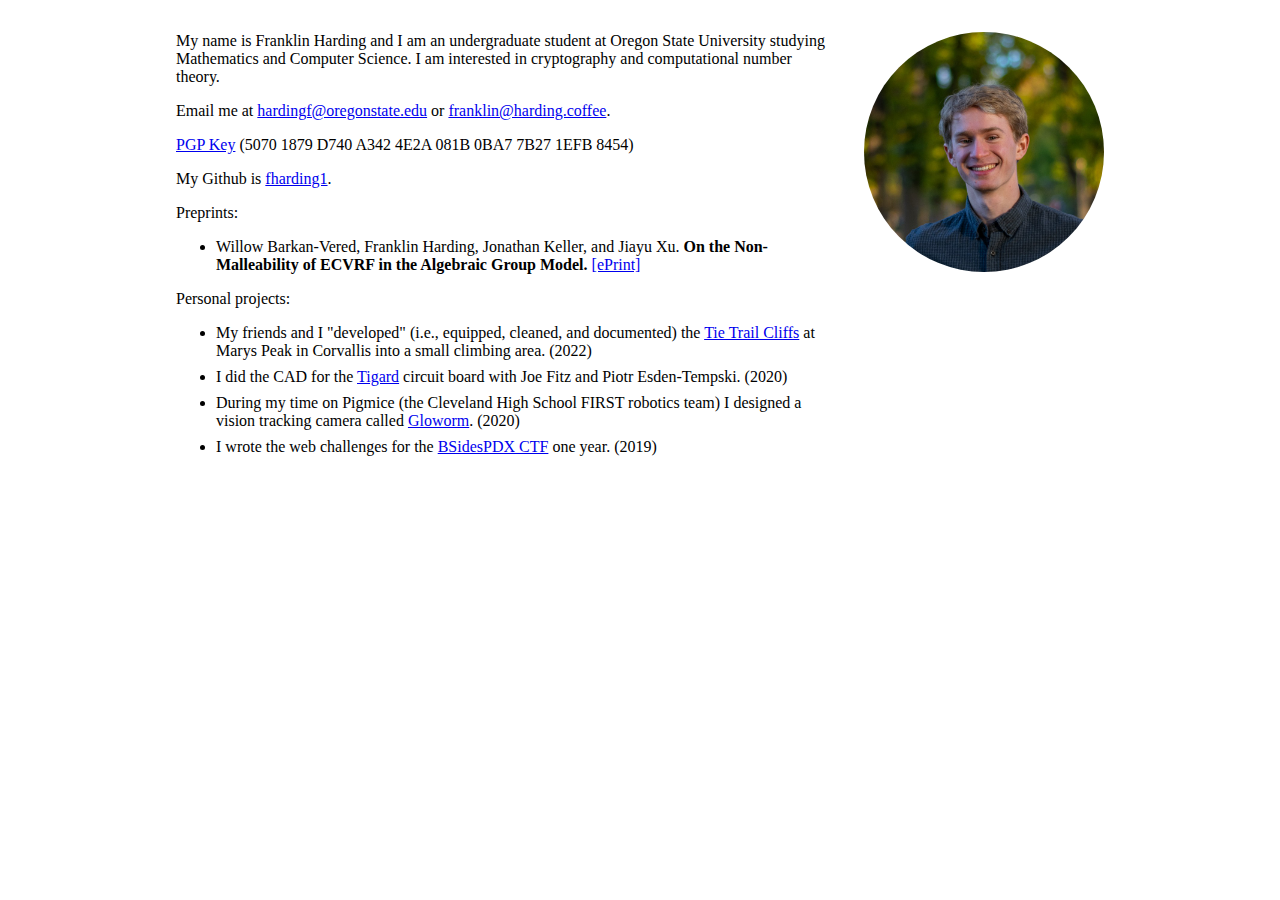
==== index.html @ e76bee60 "Add non-malleability paper" ====
<!DOCTYPE html>
<html lang="en">

<head>
	<title>Franklin Harding</title>
	<meta name="viewport" content="width=device-width, initial-scale=1.0">

	<style>
		.profile {
			display: flex;
			max-width: 60em;
			margin: 1em auto;
		}

		.about-me {
			margin: 0 1em;
		}

		img {
			margin: 1em;
			float: right;
			border-radius: 50%;
			width: 15em;
			height: 15em;
		}

		li {
			margin: 0.5em 0;
		}

		@media screen and (max-width:990px) {
			.profile {
				flex-wrap: wrap;
				flex-direction: column-reverse;
				align-items: center;
			}
		}
	</style>
</head>

<body>
	<div class="profile">
		<div class="about-me">
			<p>My name is Franklin Harding and I am an undergraduate student at Oregon State University studying
				Mathematics and Computer Science. I am interested in cryptography and computational number theory.</p>

			<p>Email me at <a href="mailto:hardingf@oregonstate.edu">hardingf@oregonstate.edu</a> or <a
					href="mailto:franklin@harding.coffee">franklin@harding.coffee</a>.</p>
			
			<p><a href="franklinharding.key">PGP Key</a> (5070 1879 D740 A342 4E2A  081B 0BA7 7B27 1EFB 8454)</p>
			
			<p>My Github is <a href="https://github.com/fharding1">fharding1</a>.</p>

			<p>Preprints:</p>
			<ul>
				<li>Willow Barkan-Vered, Franklin Harding, Jonathan Keller, and Jiayu Xu. <b>On the Non-Malleability of ECVRF in the Algebraic Group Model.</b> <a href="https://eprint.iacr.org/2023/1004">[ePrint]</a></li>
			</ul>

			<p>Personal projects:</p>
			<ul>
				<li>My friends and I "developed" (i.e., equipped, cleaned, and documented) the <a
						href="https://www.mountainproject.com/area/122852676/tie-trail-cliffs">Tie Trail Cliffs</a>
					at Marys Peak in Corvallis into a small climbing area. (2022)</li>
				<li>I did the CAD for the <a href="https://www.crowdsupply.com/securinghw/tigard">Tigard</a> circuit
					board with Joe Fitz and Piotr Esden-Tempski. (2020)</li>
				<li>During my time on Pigmice (the Cleveland High School FIRST robotics team) I designed a vision
					tracking camera called <a href="https://gloworm-vision.github.io/gloworm-docs/">Gloworm</a>. (2020)</li>
				<li>I wrote the web challenges for the <a href="https://github.com/BSidesPDX/CTF-2019">BSidesPDX CTF</a>
					one year. (2019)</li>
			</ul>
		</div>

		<img src="DSC_0068.jpeg" />
	</div>


</body>

</html>
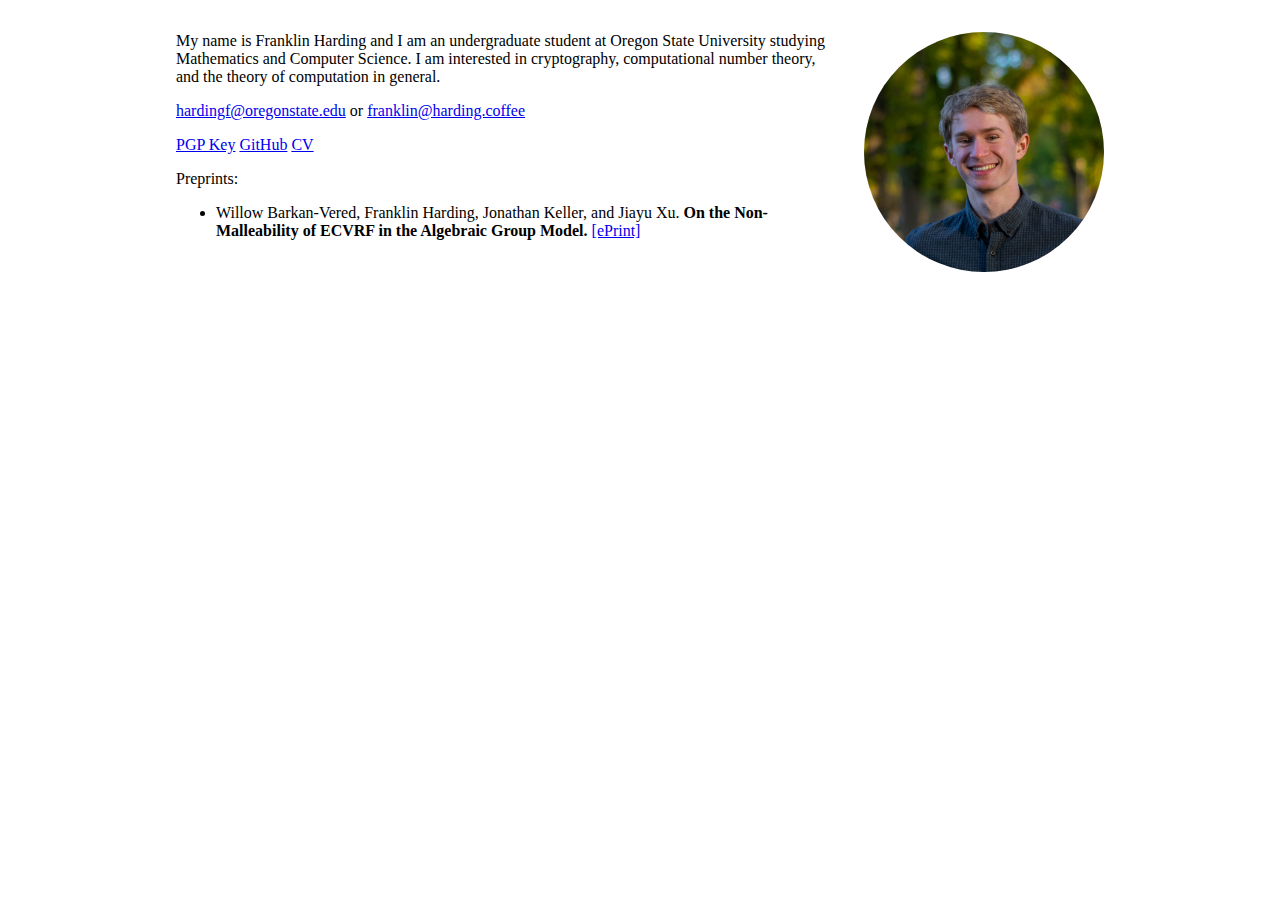
==== commit f0538d75: "Add CV" ====
--- a/index.html
+++ b/index.html
@@ -42,31 +42,23 @@
 	<div class="profile">
 		<div class="about-me">
 			<p>My name is Franklin Harding and I am an undergraduate student at Oregon State University studying
-				Mathematics and Computer Science. I am interested in cryptography and computational number theory.</p>
+				Mathematics and Computer Science. I am interested in cryptography, computational number theory, and the
+				theory of computation in general.</p>
 
-			<p>Email me at <a href="mailto:hardingf@oregonstate.edu">hardingf@oregonstate.edu</a> or <a
-					href="mailto:franklin@harding.coffee">franklin@harding.coffee</a>.</p>
-			
-			<p><a href="franklinharding.key">PGP Key</a> (5070 1879 D740 A342 4E2A  081B 0BA7 7B27 1EFB 8454)</p>
-			
-			<p>My Github is <a href="https://github.com/fharding1">fharding1</a>.</p>
+			<a href="mailto:hardingf@oregonstate.edu">hardingf@oregonstate.edu</a> or <a
+					href="mailto:franklin@harding.coffee">franklin@harding.coffee</a></p>
+
+			<a href="franklinharding.key">PGP Key</a>
+
+			<a href="https://github.com/fharding1">GitHub</a>
+
+			<a href="CV.pdf">CV</a>
 
 			<p>Preprints:</p>
 			<ul>
-				<li>Willow Barkan-Vered, Franklin Harding, Jonathan Keller, and Jiayu Xu. <b>On the Non-Malleability of ECVRF in the Algebraic Group Model.</b> <a href="https://eprint.iacr.org/2023/1004">[ePrint]</a></li>
-			</ul>
-
-			<p>Personal projects:</p>
-			<ul>
-				<li>My friends and I "developed" (i.e., equipped, cleaned, and documented) the <a
-						href="https://www.mountainproject.com/area/122852676/tie-trail-cliffs">Tie Trail Cliffs</a>
-					at Marys Peak in Corvallis into a small climbing area. (2022)</li>
-				<li>I did the CAD for the <a href="https://www.crowdsupply.com/securinghw/tigard">Tigard</a> circuit
-					board with Joe Fitz and Piotr Esden-Tempski. (2020)</li>
-				<li>During my time on Pigmice (the Cleveland High School FIRST robotics team) I designed a vision
-					tracking camera called <a href="https://gloworm-vision.github.io/gloworm-docs/">Gloworm</a>. (2020)</li>
-				<li>I wrote the web challenges for the <a href="https://github.com/BSidesPDX/CTF-2019">BSidesPDX CTF</a>
-					one year. (2019)</li>
+				<li>Willow Barkan-Vered, Franklin Harding, Jonathan Keller, and Jiayu Xu. <b>On the Non-Malleability of
+						ECVRF in the Algebraic Group Model.</b> <a href="https://eprint.iacr.org/2023/1004">[ePrint]</a>
+				</li>
 			</ul>
 		</div>
 
@@ -76,4 +68,4 @@
 
 </body>
 
-</html>
+</html>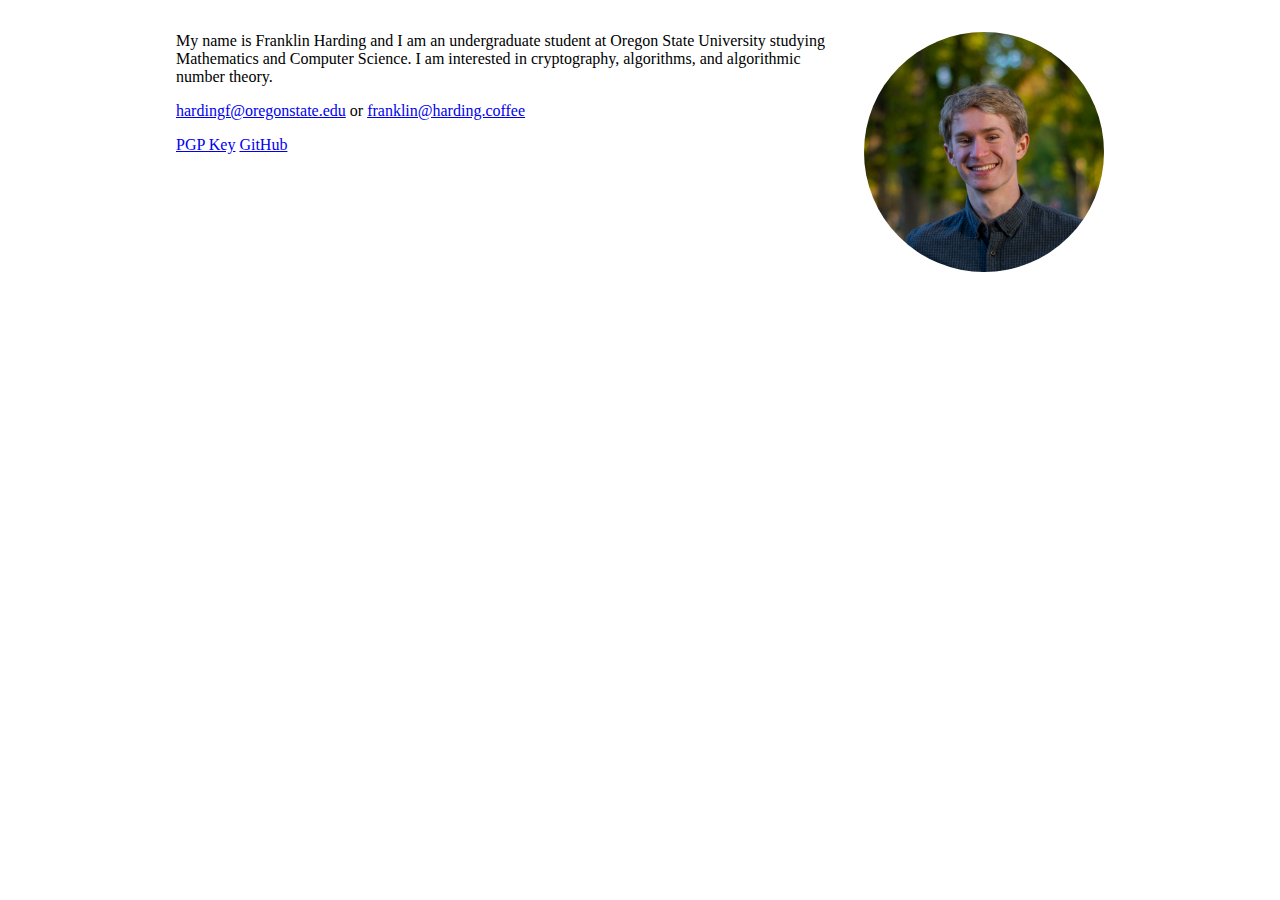
==== commit 47b7836a: "Revise" ====
--- a/index.html
+++ b/index.html
@@ -42,8 +42,7 @@
 	<div class="profile">
 		<div class="about-me">
 			<p>My name is Franklin Harding and I am an undergraduate student at Oregon State University studying
-				Mathematics and Computer Science. I am interested in cryptography, computational number theory, and the
-				theory of computation in general.</p>
+				Mathematics and Computer Science. I am interested in cryptography, algorithms, and algorithmic number theory.</p>
 
 			<a href="mailto:hardingf@oregonstate.edu">hardingf@oregonstate.edu</a> or <a
 					href="mailto:franklin@harding.coffee">franklin@harding.coffee</a></p>
@@ -51,15 +50,6 @@
 			<a href="franklinharding.key">PGP Key</a>
 
 			<a href="https://github.com/fharding1">GitHub</a>
-
-			<a href="CV.pdf">CV</a>
-
-			<p>Preprints:</p>
-			<ul>
-				<li>Willow Barkan-Vered, Franklin Harding, Jonathan Keller, and Jiayu Xu. <b>On the Non-Malleability of
-						ECVRF in the Algebraic Group Model.</b> <a href="https://eprint.iacr.org/2023/1004">[ePrint]</a>
-				</li>
-			</ul>
 		</div>
 
 		<img src="DSC_0068.jpeg" />
@@ -68,4 +58,4 @@
 
 </body>
 
-</html>+</html>
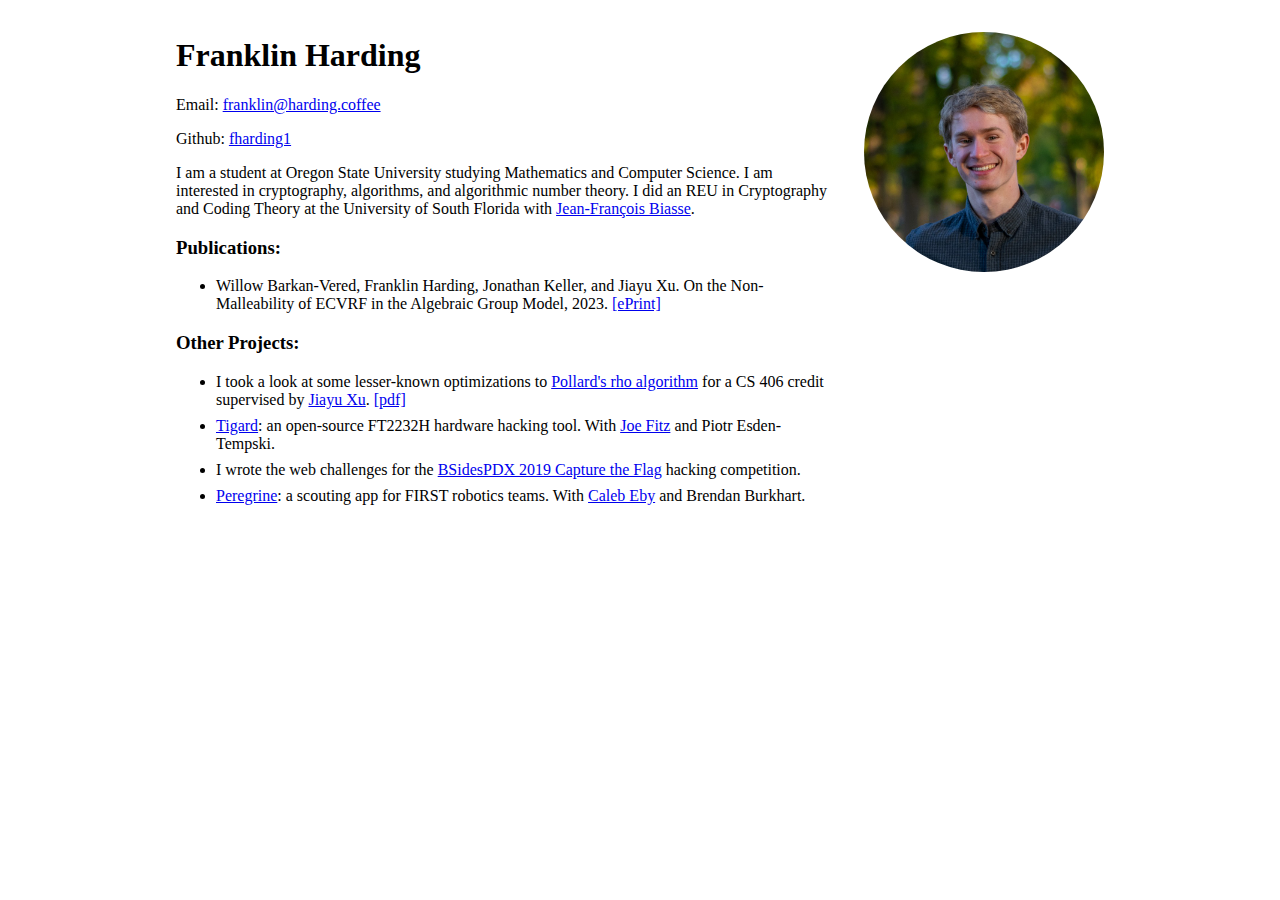
==== commit c46cb0b0: "Update site" ====
--- a/index.html
+++ b/index.html
@@ -41,15 +41,25 @@
 <body>
 	<div class="profile">
 		<div class="about-me">
-			<p>My name is Franklin Harding and I am an undergraduate student at Oregon State University studying
-				Mathematics and Computer Science. I am interested in cryptography, algorithms, and algorithmic number theory.</p>
+			<h1>Franklin Harding</h1>
+			<p>Email: <a href="mailto:franklin@harding.coffee">franklin@harding.coffee</a> 
+			<p>Github: <a href="https://github.com/fharding1">fharding1</a></p>
 
-			<a href="mailto:hardingf@oregonstate.edu">hardingf@oregonstate.edu</a> or <a
-					href="mailto:franklin@harding.coffee">franklin@harding.coffee</a></p>
+			<p>I am a student at Oregon State University studying Mathematics and Computer Science. I am interested in cryptography, algorithms, and algorithmic number theory. I did an REU in Cryptography and Coding Theory at the University of South Florida with <a href="http://biasse.myweb.usf.edu/">Jean-François Biasse</a>.
 
-			<a href="franklinharding.key">PGP Key</a>
+			<h3>Publications:</h3>
+			<ul>
+				<li>Willow Barkan-Vered, Franklin Harding, Jonathan Keller, and Jiayu Xu. On the Non-Malleability of ECVRF in the Algebraic Group Model, 2023. <a href="https://eprint.iacr.org/2023/1004.pdf">[ePrint]</a></li>
+			</ul>
 
-			<a href="https://github.com/fharding1">GitHub</a>
+			<h3>Other Projects:</h3>
+			<ul>
+				<li>I took a look at some lesser-known optimizations to <a href="https://en.wikipedia.org/wiki/Pollard%27s_rho_algorithm">Pollard's rho algorithm</a> for a CS 406 credit supervised by <a href="https://sites.google.com/view/jiayux/home">Jiayu Xu</a>. <a href="http://harding.coffee/pollard-rho.pdf">[pdf]</a></li>
+				<li><a href="https://www.crowdsupply.com/securinghw/tigard">Tigard</a>: an open-source FT2232H hardware hacking tool. With <a href="https://joefitz.com/About_Me">Joe Fitz</a> and Piotr Esden-Tempski</a>.</li>
+				<li>I wrote the web challenges for the <a href="https://github.com/BSidesPDX/CTF-2019">BSidesPDX 2019 Capture the Flag</a> hacking competition.</li>
+				<li><a href="https://github.com/Pigmice2733/peregrine-backend">Peregrine</a>: a scouting app for FIRST robotics teams. With <a href="https://calebeby.com/">Caleb Eby</a> and Brendan Burkhart.</li>
+			</ul>
+
 		</div>
 
 		<img src="DSC_0068.jpeg" />
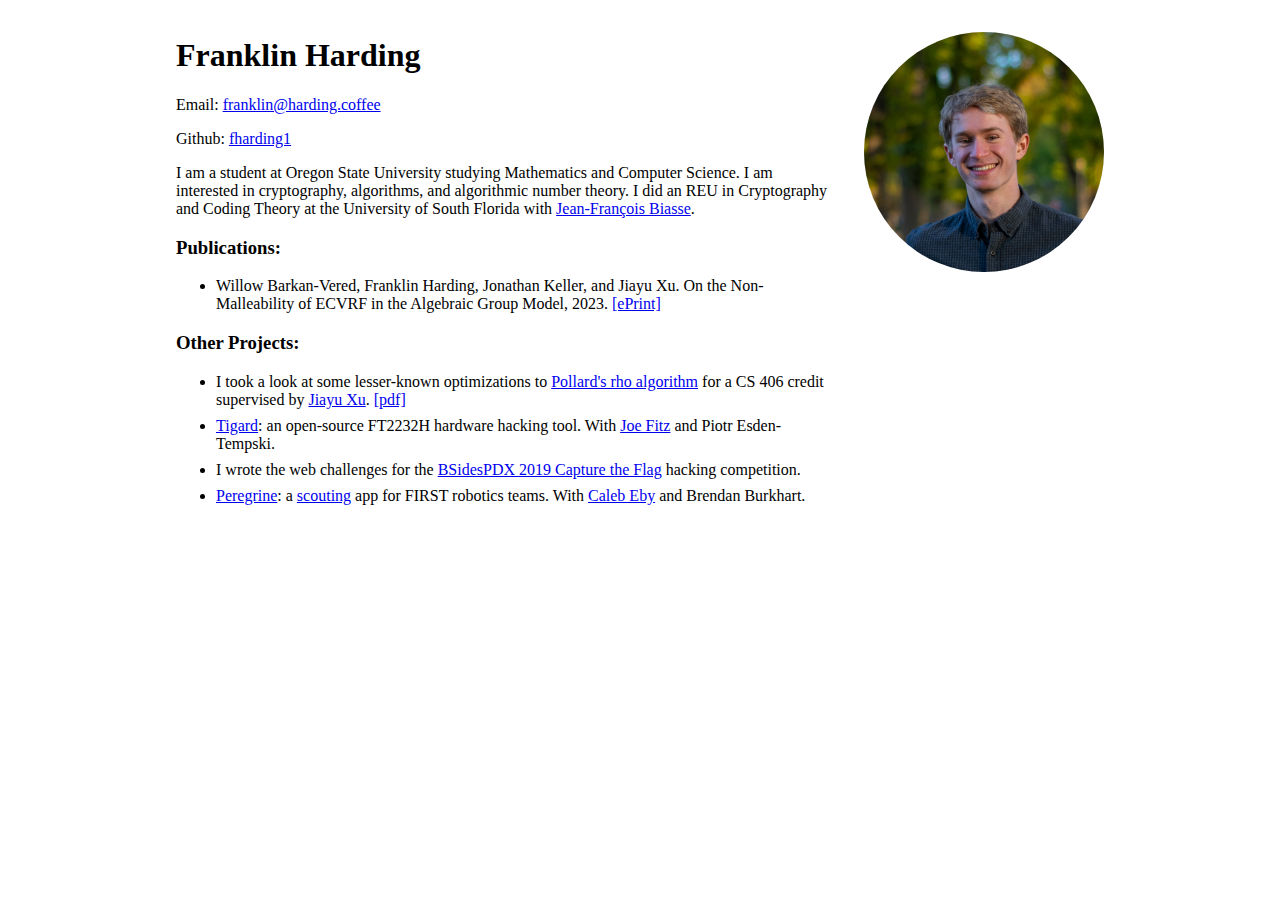
==== commit 974cf8ac: "Add link to SCOUTING.md" ====
--- a/index.html
+++ b/index.html
@@ -57,7 +57,7 @@
 				<li>I took a look at some lesser-known optimizations to <a href="https://en.wikipedia.org/wiki/Pollard%27s_rho_algorithm">Pollard's rho algorithm</a> for a CS 406 credit supervised by <a href="https://sites.google.com/view/jiayux/home">Jiayu Xu</a>. <a href="http://harding.coffee/pollard-rho.pdf">[pdf]</a></li>
 				<li><a href="https://www.crowdsupply.com/securinghw/tigard">Tigard</a>: an open-source FT2232H hardware hacking tool. With <a href="https://joefitz.com/About_Me">Joe Fitz</a> and Piotr Esden-Tempski</a>.</li>
 				<li>I wrote the web challenges for the <a href="https://github.com/BSidesPDX/CTF-2019">BSidesPDX 2019 Capture the Flag</a> hacking competition.</li>
-				<li><a href="https://github.com/Pigmice2733/peregrine-backend">Peregrine</a>: a scouting app for FIRST robotics teams. With <a href="https://calebeby.com/">Caleb Eby</a> and Brendan Burkhart.</li>
+				<li><a href="https://github.com/Pigmice2733/peregrine-backend">Peregrine</a>: a <a href="https://github.com/Pigmice2733/peregrine-backend/blob/develop/SCOUTING.md">scouting</a> app for FIRST robotics teams. With <a href="https://calebeby.com/">Caleb Eby</a> and Brendan Burkhart.</li>
 			</ul>
 
 		</div>
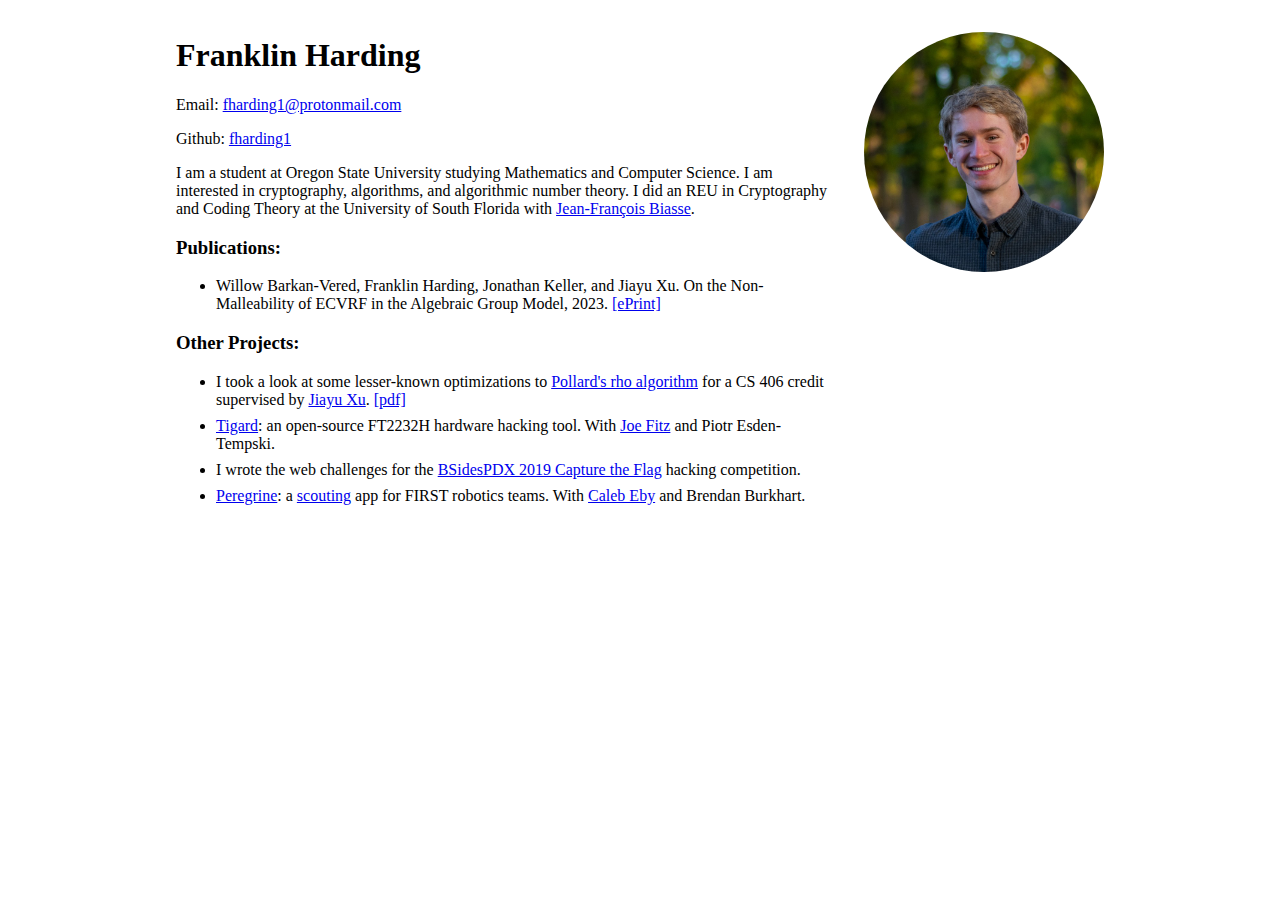
==== commit abd8b893: "Change email" ====
--- a/index.html
+++ b/index.html
@@ -42,7 +42,7 @@
 	<div class="profile">
 		<div class="about-me">
 			<h1>Franklin Harding</h1>
-			<p>Email: <a href="mailto:franklin@harding.coffee">franklin@harding.coffee</a> 
+			<p>Email: <a href="mailto:fharding1@protonmail.com">fharding1@protonmail.com</a> 
 			<p>Github: <a href="https://github.com/fharding1">fharding1</a></p>
 
 			<p>I am a student at Oregon State University studying Mathematics and Computer Science. I am interested in cryptography, algorithms, and algorithmic number theory. I did an REU in Cryptography and Coding Theory at the University of South Florida with <a href="http://biasse.myweb.usf.edu/">Jean-François Biasse</a>.
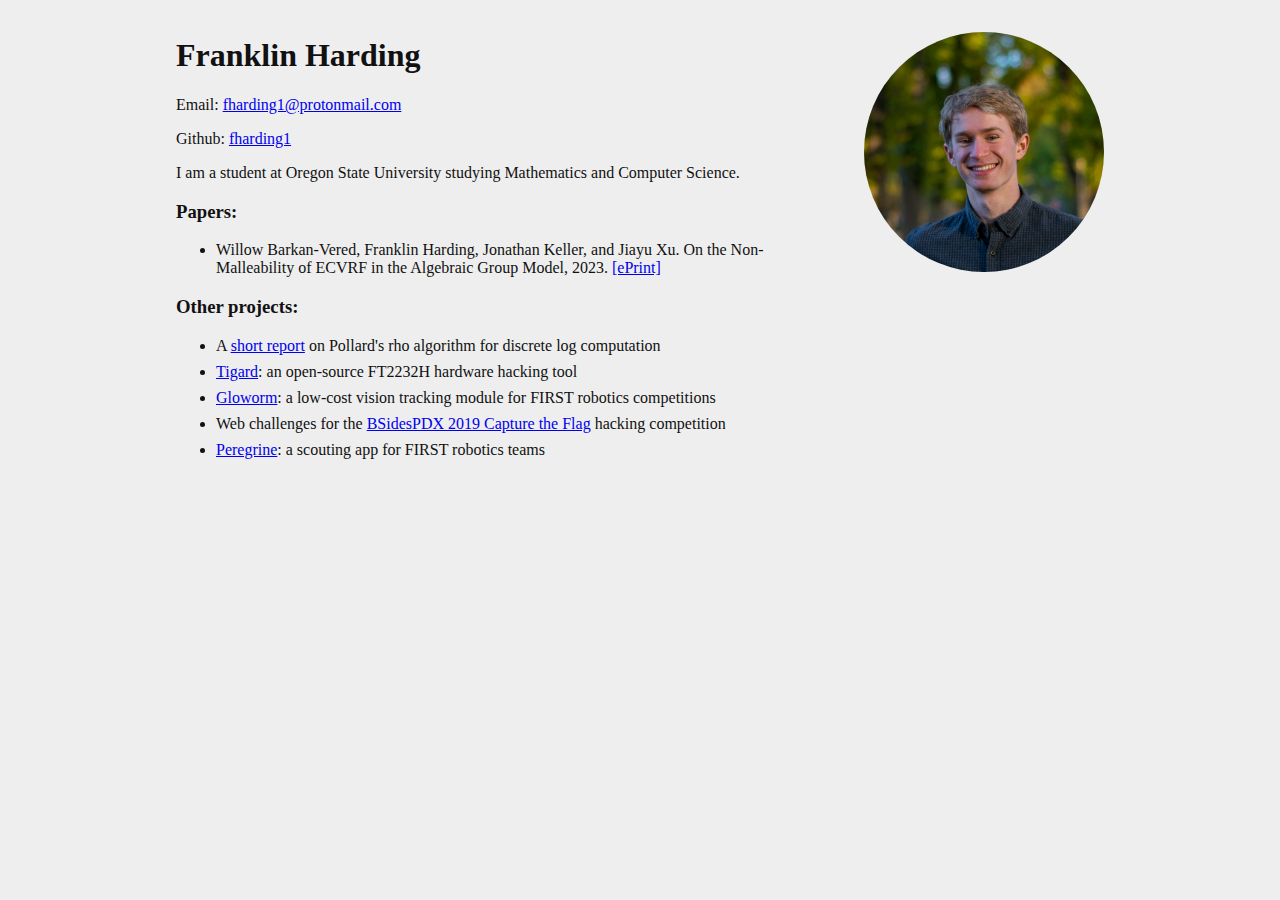
==== commit 1778798e: "update" ====
--- a/index.html
+++ b/index.html
@@ -6,6 +6,12 @@
 	<meta name="viewport" content="width=device-width, initial-scale=1.0">
 
 	<style>
+		body {
+			color: #111;
+			background-color: #EEE;
+			font-family: "Times New Roman", Times, serif;
+		}
+
 		.profile {
 			display: flex;
 			max-width: 60em;
@@ -45,21 +51,21 @@
 			<p>Email: <a href="mailto:fharding1@protonmail.com">fharding1@protonmail.com</a> 
 			<p>Github: <a href="https://github.com/fharding1">fharding1</a></p>
 
-			<p>I am a student at Oregon State University studying Mathematics and Computer Science. I am interested in cryptography, algorithms, and algorithmic number theory. I did an REU in Cryptography and Coding Theory at the University of South Florida with <a href="http://biasse.myweb.usf.edu/">Jean-François Biasse</a>.
+			<p>I am a student at Oregon State University studying Mathematics and Computer Science.</p>
 
-			<h3>Publications:</h3>
+			<h3>Papers:</h3>
 			<ul>
 				<li>Willow Barkan-Vered, Franklin Harding, Jonathan Keller, and Jiayu Xu. On the Non-Malleability of ECVRF in the Algebraic Group Model, 2023. <a href="https://eprint.iacr.org/2023/1004.pdf">[ePrint]</a></li>
 			</ul>
 
-			<h3>Other Projects:</h3>
+			<h3>Other projects:</h3>
 			<ul>
-				<li>I took a look at some lesser-known optimizations to <a href="https://en.wikipedia.org/wiki/Pollard%27s_rho_algorithm">Pollard's rho algorithm</a> for a CS 406 credit supervised by <a href="https://sites.google.com/view/jiayux/home">Jiayu Xu</a>. <a href="http://harding.coffee/pollard-rho.pdf">[pdf]</a></li>
-				<li><a href="https://www.crowdsupply.com/securinghw/tigard">Tigard</a>: an open-source FT2232H hardware hacking tool. With <a href="https://joefitz.com/About_Me">Joe Fitz</a> and Piotr Esden-Tempski</a>.</li>
-				<li>I wrote the web challenges for the <a href="https://github.com/BSidesPDX/CTF-2019">BSidesPDX 2019 Capture the Flag</a> hacking competition.</li>
-				<li><a href="https://github.com/Pigmice2733/peregrine-backend">Peregrine</a>: a <a href="https://github.com/Pigmice2733/peregrine-backend/blob/develop/SCOUTING.md">scouting</a> app for FIRST robotics teams. With <a href="https://calebeby.com/">Caleb Eby</a> and Brendan Burkhart.</li>
+				<li>A <a href="pollard-rho.pdf">short report</a> on Pollard's rho algorithm for discrete log computation</li>
+				<li><a href="https://www.crowdsupply.com/securinghw/tigard">Tigard</a>: an open-source FT2232H hardware hacking tool 
+				<li><a href="https://gloworm-vision.github.io/gloworm-docs/">Gloworm</a>: a low-cost vision tracking module for FIRST robotics competitions
+				<li>Web challenges for the <a href="https://github.com/BSidesPDX/CTF-2019">BSidesPDX 2019 Capture the Flag</a> hacking competition</li>
+				<li><a href="https://github.com/Pigmice2733/peregrine-backend">Peregrine</a>: a scouting app for FIRST robotics teams
 			</ul>
-
 		</div>
 
 		<img src="DSC_0068.jpeg" />
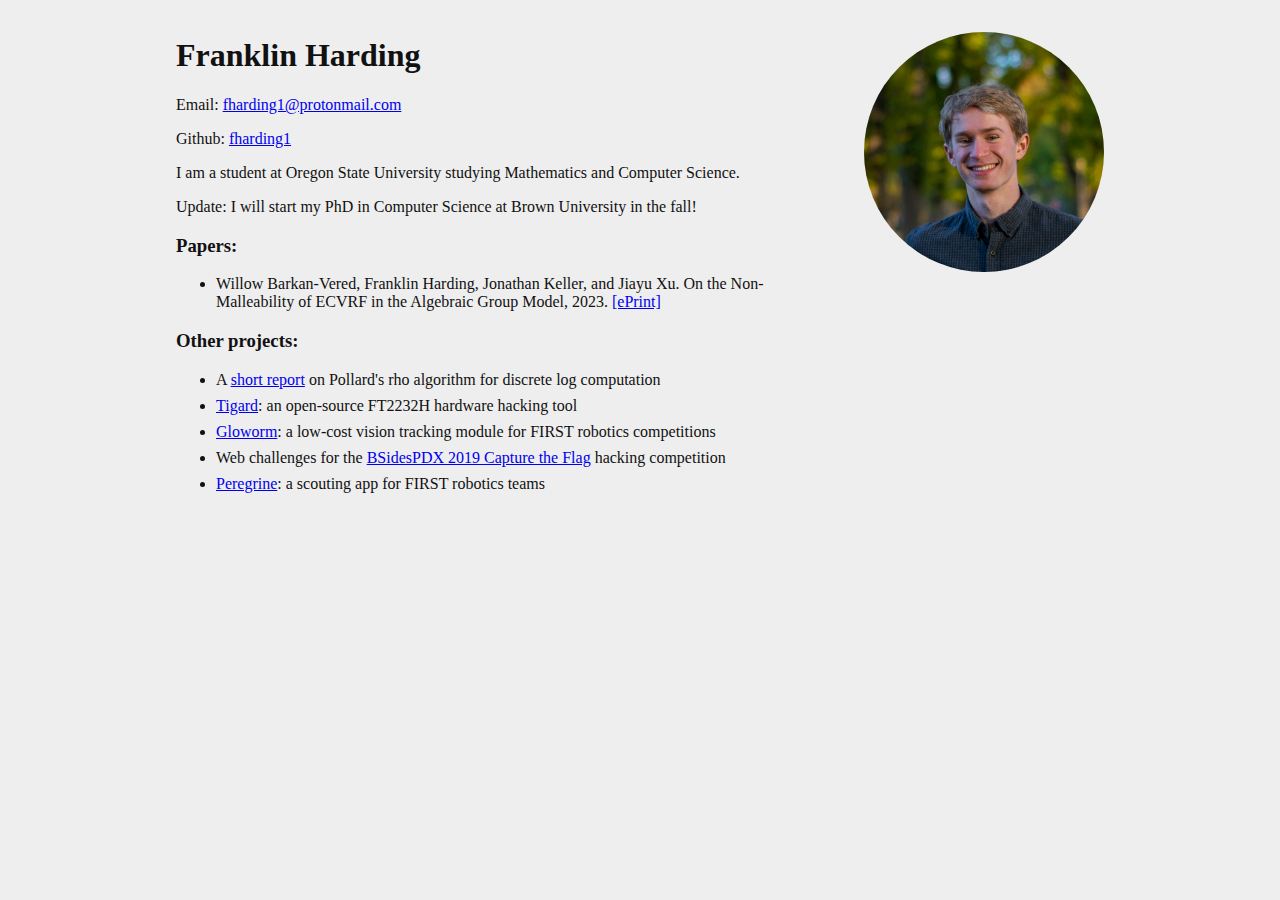
==== commit b840777f: "Add grad school update" ====
--- a/index.html
+++ b/index.html
@@ -53,6 +53,8 @@
 
 			<p>I am a student at Oregon State University studying Mathematics and Computer Science.</p>
 
+			<p>Update: I will start my PhD in Computer Science at Brown University in the fall!</p>
+
 			<h3>Papers:</h3>
 			<ul>
 				<li>Willow Barkan-Vered, Franklin Harding, Jonathan Keller, and Jiayu Xu. On the Non-Malleability of ECVRF in the Algebraic Group Model, 2023. <a href="https://eprint.iacr.org/2023/1004.pdf">[ePrint]</a></li>
